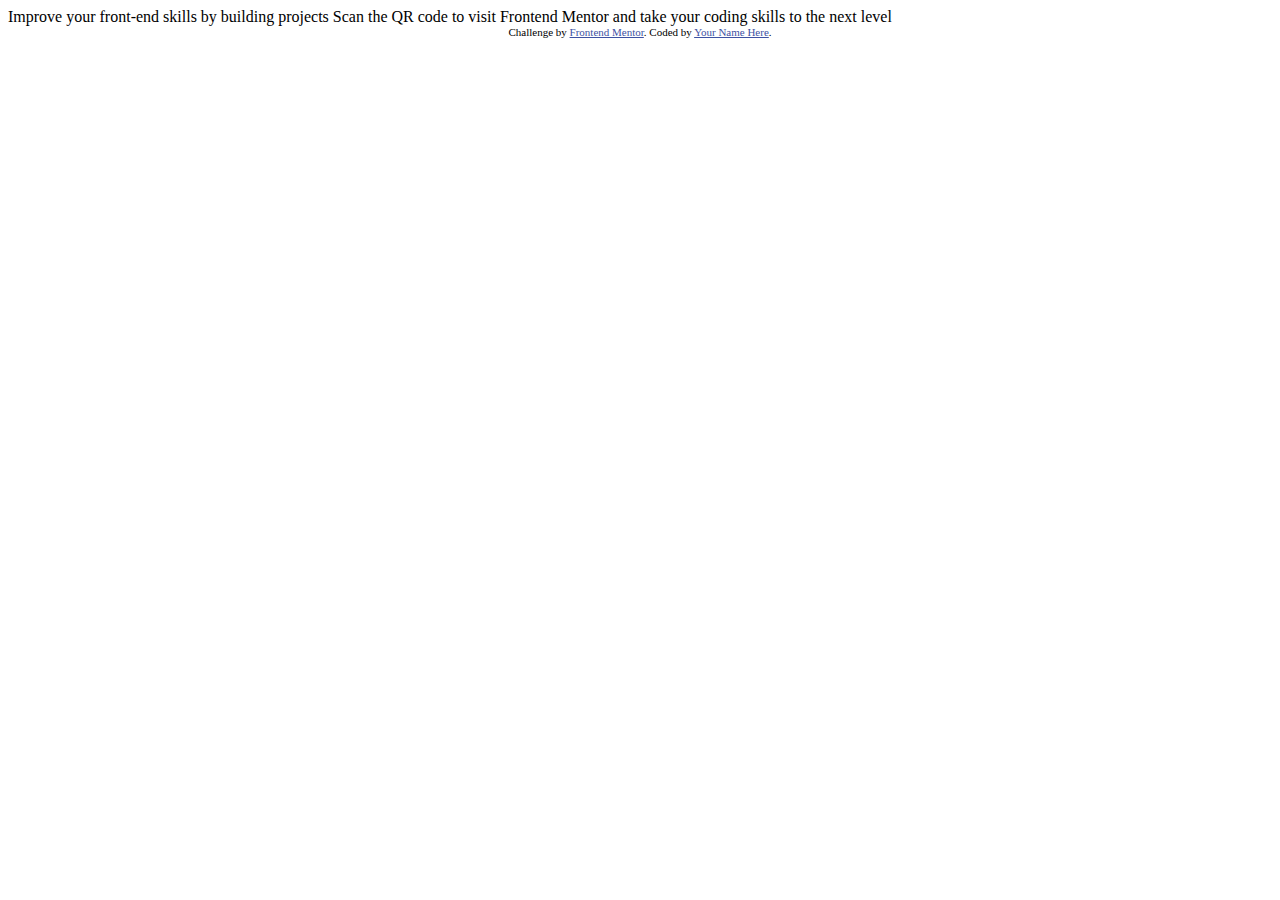
==== qr-code-component-main/index.html @ 272c9edf "first commit" ====
<!DOCTYPE html>
<html lang="en">
<head>
  <meta charset="UTF-8">
  <meta name="viewport" content="width=device-width, initial-scale=1.0"> <!-- displays site properly based on user's device -->

  <link rel="icon" type="image/png" sizes="32x32" href="./images/favicon-32x32.png">
  
  <title>Frontend Mentor | QR code component</title>

  <!-- Feel free to remove these styles or customise in your own stylesheet 👍 -->
  <style>
    .attribution { font-size: 11px; text-align: center; }
    .attribution a { color: hsl(228, 45%, 44%); }
  </style>
</head>
<body>

  Improve your front-end skills by building projects

  Scan the QR code to visit Frontend Mentor and take your coding skills to the next level
  
  <div class="attribution">
    Challenge by <a href="https://www.frontendmentor.io?ref=challenge" target="_blank">Frontend Mentor</a>. 
    Coded by <a href="#">Your Name Here</a>.
  </div>
</body>
</html>
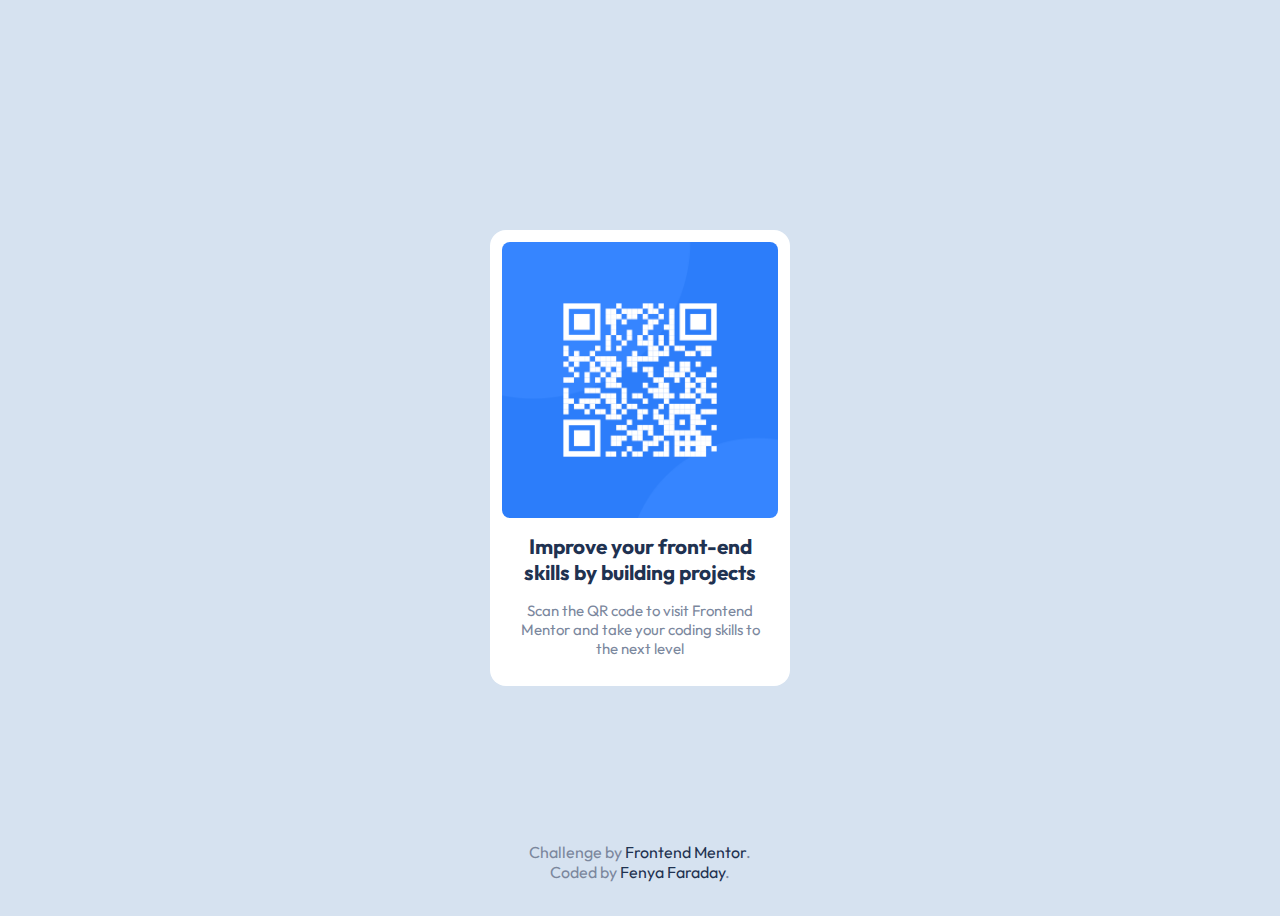
==== commit 17fc9b09: "commit FM challenge" ====
--- a/qr-code-component-main/index.html
+++ b/qr-code-component-main/index.html
@@ -1,28 +1,34 @@
 <!DOCTYPE html>
 <html lang="en">
+
 <head>
   <meta charset="UTF-8">
-  <meta name="viewport" content="width=device-width, initial-scale=1.0"> <!-- displays site properly based on user's device -->
+  <meta name="viewport" content="width=device-width, initial-scale=1.0">
+  <!-- displays site properly based on user's device -->
 
   <link rel="icon" type="image/png" sizes="32x32" href="./images/favicon-32x32.png">
-  
+
   <title>Frontend Mentor | QR code component</title>
 
-  <!-- Feel free to remove these styles or customise in your own stylesheet 👍 -->
-  <style>
-    .attribution { font-size: 11px; text-align: center; }
-    .attribution a { color: hsl(228, 45%, 44%); }
-  </style>
+  <link rel="stylesheet" href="qrcode.css">
 </head>
+
 <body>
+  <div class="container">
+    <div class="item">
+      <img src="./images/image-qr-code.png" alt="QR-Code" class="img-card">
+      <p class="header text-position bold-text">Improve your front-end skills by building projects</p>
+      <p class="text text-position">
+        Scan the QR code to visit Frontend Mentor and take your coding skills to the next level
+      </p>
+    </div>
+  </div>
+  <footer class="footer">
+    <div class="attribution">
+      Challenge by <a href="https://www.frontendmentor.io?ref=challenge" target="_blank">Frontend Mentor</a>.<br>
+      Coded by <a href="#">Fenya Faraday</a>.
+    </div>
+  </footer>
+</body>
 
-  Improve your front-end skills by building projects
-
-  Scan the QR code to visit Frontend Mentor and take your coding skills to the next level
-  
-  <div class="attribution">
-    Challenge by <a href="https://www.frontendmentor.io?ref=challenge" target="_blank">Frontend Mentor</a>. 
-    Coded by <a href="#">Your Name Here</a>.
-  </div>
-</body>
 </html>--- a/qr-code-component-main/qrcode.css
+++ b/qr-code-component-main/qrcode.css
@@ -0,0 +1,71 @@
+@import url(https://fonts.googleapis.com/css?family=Outfit);
+
+:root {
+    --white: hsl(0, 0%, 100%);
+    --lightgray: hsl(212, 45%, 89%);
+    --grayishblue: hsl(220, 15%, 55%);
+    --darkblue: hsl(218, 44%, 22%);
+}
+
+body {
+    background: var(--lightgray);
+    font-family: Outfit;
+    display: grid;
+    place-items: center;
+    min-height: 100vh;
+}
+
+.container {
+    display: inline-block;
+    place-content: center;
+    width: 20em;
+    font-size: 15px;
+}
+
+.item {
+    padding: .75rem;
+    background: var(--white);
+    border-radius: 1rem;
+}
+
+img {
+    border-radius: .5rem;
+    width: 100%;
+}
+
+.text-position {
+    text-align: center;
+    margin: 0.65rem;
+}
+
+.header {
+    color: var(--darkblue);
+    font-size: 1.3rem;
+    font-weight: 700;
+}
+
+.text {
+    color: var(--grayishblue);
+    font-weight: 400;
+    margin: 1rem;
+}
+
+.bold-text {
+    font-weight: bold;
+}
+
+footer {
+    text-align: center;
+    color: var(--grayishblue);
+    background: var(--lightgray);
+    position: absolute;
+    bottom: 2%;
+    left: 0;
+    width: 100vw;
+    overflow: hidden;
+}
+
+a {
+    text-decoration: none;
+    color: var(--darkblue);
+}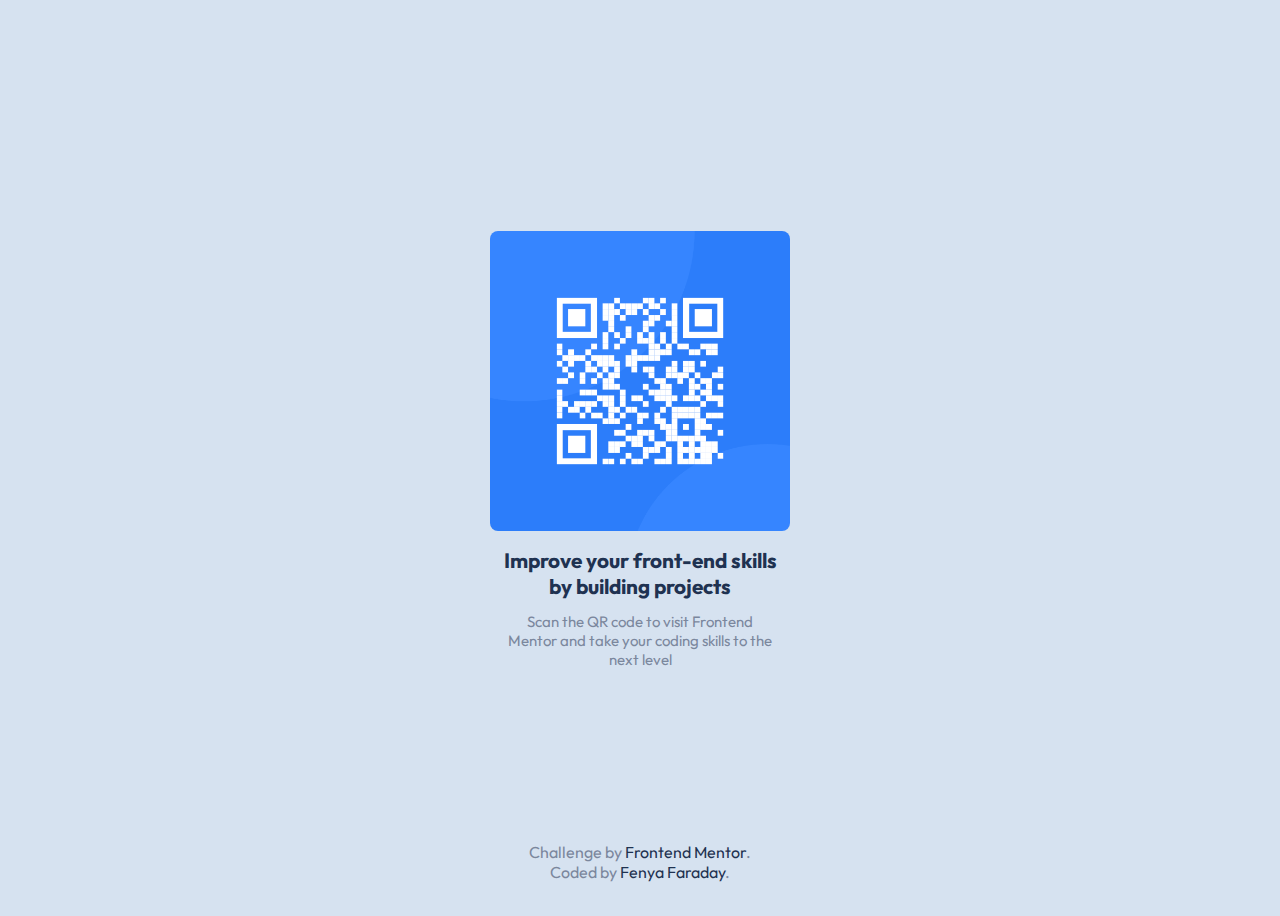
==== commit 703f0d5a: "optimization" ====
--- a/qr-code-component-main/index.html
+++ b/qr-code-component-main/index.html
@@ -14,15 +14,15 @@
 </head>
 
 <body>
-  <div class="container">
+  <main class="container">
     <div class="item">
       <img src="./images/image-qr-code.png" alt="QR-Code" class="img-card">
-      <p class="header text-position bold-text">Improve your front-end skills by building projects</p>
+      <h1 class="header text-position bold-text">Improve your front-end skills by building projects</h1>
       <p class="text text-position">
         Scan the QR code to visit Frontend Mentor and take your coding skills to the next level
       </p>
     </div>
-  </div>
+  </main>
   <footer class="footer">
     <div class="attribution">
       Challenge by <a href="https://www.frontendmentor.io?ref=challenge" target="_blank">Frontend Mentor</a>.<br>
--- a/qr-code-component-main/qrcode.css
+++ b/qr-code-component-main/qrcode.css
@@ -15,28 +15,40 @@
     min-height: 100vh;
 }
 
+h1, p {
+    font-size: 15px;
+    text-align: center;
+    margin-left: .75rem;
+    margin-top: .75rem;
+    margin-right: .75rem;
+}
+
+p {
+    margin-bottom: 1rem;
+}
+
 .container {
     display: inline-block;
     place-content: center;
-    width: 20em;
+    max-width: 20em;
     font-size: 15px;
 }
 
-.item {
+/* .item {
     padding: .75rem;
     background: var(--white);
     border-radius: 1rem;
-}
+} */
 
 img {
     border-radius: .5rem;
-    width: 100%;
+    max-width: 100%;
 }
 
-.text-position {
+/* .text-position {
     text-align: center;
     margin: 0.65rem;
-}
+} */
 
 .header {
     color: var(--darkblue);
@@ -47,7 +59,6 @@
 .text {
     color: var(--grayishblue);
     font-weight: 400;
-    margin: 1rem;
 }
 
 .bold-text {
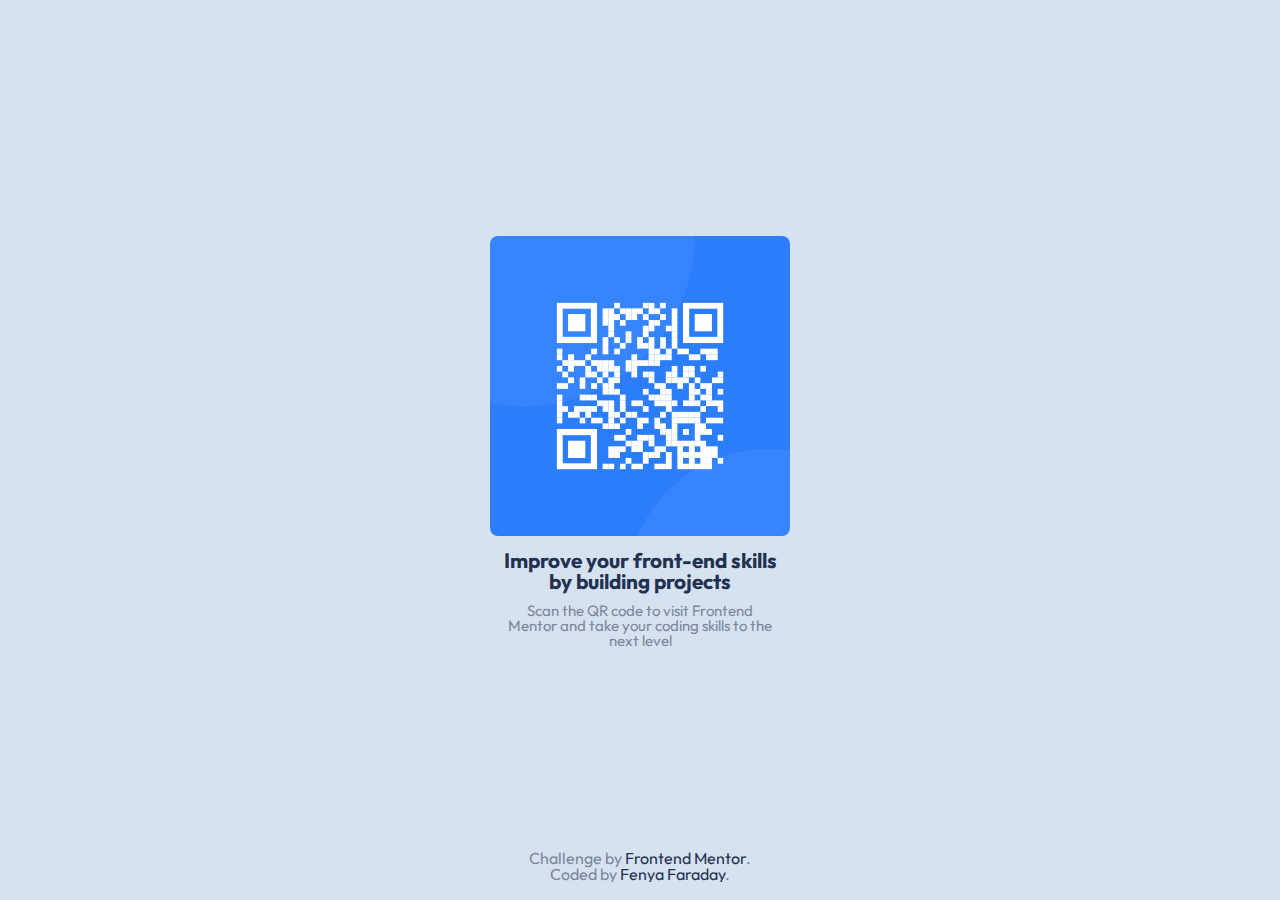
==== commit aa1adcb1: "additions" ====
--- a/qr-code-component-main/index.html
+++ b/qr-code-component-main/index.html
@@ -10,13 +10,14 @@
 
   <title>Frontend Mentor | QR code component</title>
 
+  <link rel="stylesheet" href="reset.css">
   <link rel="stylesheet" href="qrcode.css">
 </head>
 
 <body>
   <main class="container">
     <div class="item">
-      <img src="./images/image-qr-code.png" alt="QR-Code" class="img-card">
+      <img src="./images/image-qr-code.png" alt="QR code to frontendmentor.io" class="img-card">
       <h1 class="header text-position bold-text">Improve your front-end skills by building projects</h1>
       <p class="text text-position">
         Scan the QR code to visit Frontend Mentor and take your coding skills to the next level
--- a/qr-code-component-main/qrcode.css
+++ b/qr-code-component-main/qrcode.css
@@ -72,7 +72,7 @@
     position: absolute;
     bottom: 2%;
     left: 0;
-    width: 100vw;
+    width: 100%;
     overflow: hidden;
 }
 
